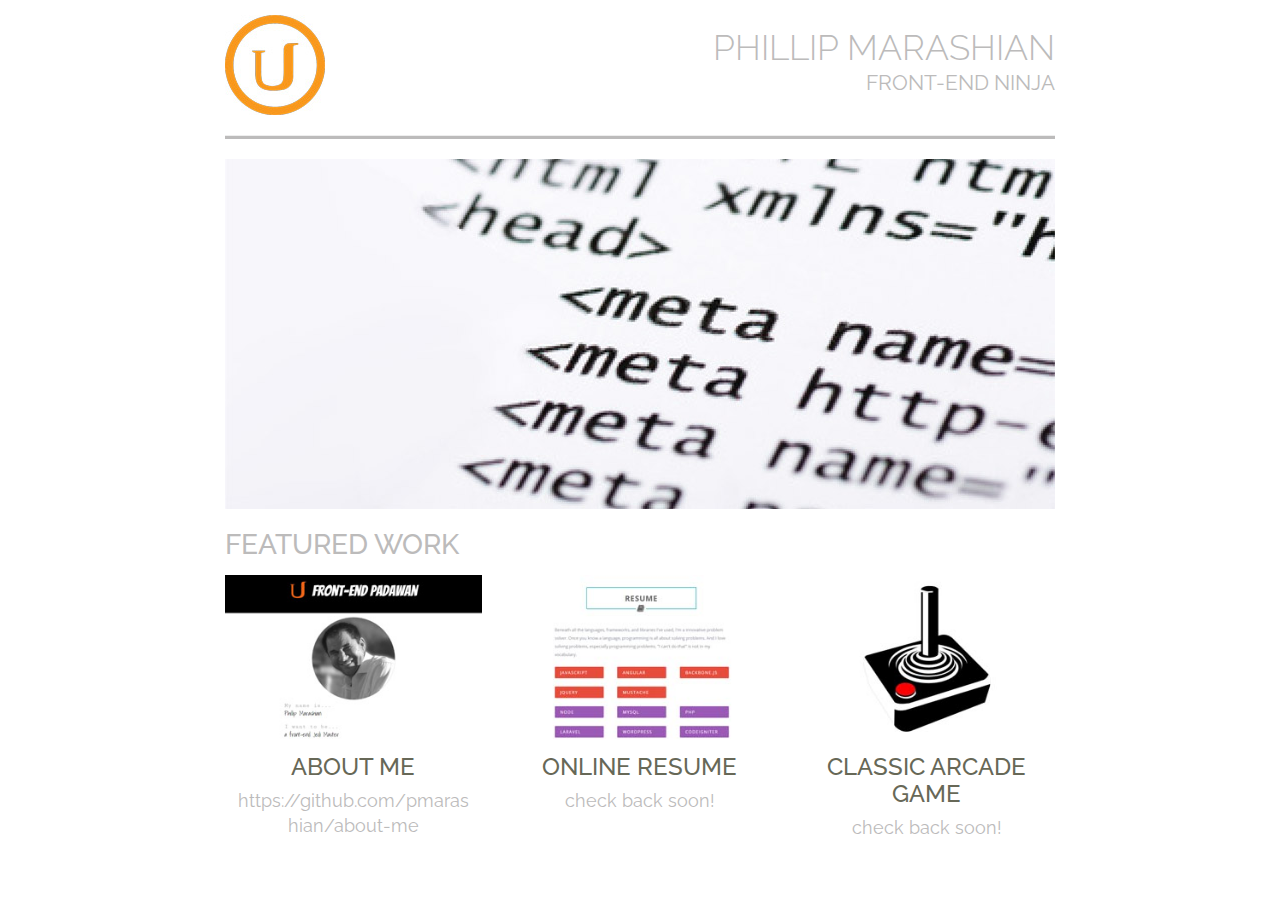
==== index.html @ ea9ba7e4 "initial commit of files" ====
<!DOCTYPE html>
<html>
<head>

    <title>Phillip Marashian, Front-end Ninja</title>

    <meta name="viewport" content="width=device-width, initial-scale=1">
    <meta charset="utf-8">

    <link rel="stylesheet" href="https://fonts.googleapis.com/css?family=Raleway:300,400,600">
    <link rel="stylesheet" href="assets/css/bootstrap.min.css">
    <link rel="stylesheet" href="assets/css/normalize.css">
    <link rel="stylesheet" href="assets/css/main.css">

  </head>

  <body>

  <div class="container">

      <header>

          <div class="row">

              <div class="col-xs-12 col-sm-3">

                  <picture>
                      <img class="logo" src="assets/images/udacity-logo-1x.jpg" srcset="assets/images/udacity-logo-2x.jpg 2x, assets/images/udacity-logo-3x.jpg 3x" alt="Udacity Logo">
                  </picture>

              </div>

              <div class="col-xs-12 col-sm-9">

                  <h1 class="grey">Phillip Marashian</h1>
                  <p class="mast grey">Front-end Ninja</p>

              </div>

              <div class="col-xs-12">

                  <hr class="line">

              </div>

          </div>

          <div class="row">

              <div class="col-xs-12">

                  <picture>
                      <source srcset="assets/images/code-large.jpg" media="(min-width:769px)">
                      <source srcset="assets/images/code-medium.jpg" media="(min-width:451px)">
                      <img alt="Stylized HTML Code" class="center-block img-responsive" src="assets/images/code-small.jpg">
                  </picture>

              </div>

          </div>

      </header>

      <section>

          <div class="row">

              <div class="col-xs-12">

                  <h2 class="grey">Featured Work</h2>

              </div>

          </div>

          <div class="row">

              <article>

                  <div class="col-xs-12 col-sm-4 portfolio-item">

                      <img alt="About Me" class="center-block img-responsive" src="assets/images/about-me-1x.jpg" srcset="assets/images/about-me-2x.jpg 2x, assets/images/about-me-3x.jpg 3x">

                      <h3 class="dark_grey">About Me</h3>

                      <a class="grey" href="https://github.com/pmarashian/about-me">https://github.com/pmarashian/about-me</a>

                  </div>

              </article>

              <article>

                  <div class="col-xs-12 col-sm-4 portfolio-item">

                      <img alt="Online Resume" class="center-block img-responsive" src="assets/images/resume-1x.jpg" srcset="assets/images/resume-2x.jpg 2x, assets/images/resume-3x.jpg 3x">

                      <h3 class="dark_grey">Online Resume</h3>

                      <a class="grey" href="#">check back soon!</a>

                  </div>

              </article>

              <article>

                  <div class="col-xs-12 col-sm-4 portfolio-item">

                      <!-- image from http://www.vectors4all.net/vectors/retro-joystick-clip-art -->
                      <!-- TODO replace image with image of project -->

                      <img alt="Classic Arcade Game" class="center-block img-responsive" src="assets/images/arcade-1x.jpg" srcset="assets/images/arcade-2x.jpg 2x, assets/images/arcade-3x.jpg 3x">

                      <h3 class="dark_grey">Classic Arcade Game</h3>

                      <a class="grey" href="#">check back soon!</a>

                  </div>

              </article>

          </div>

      </section>

  </div>

  <script src="vendor/jquery/dist/jquery.min.js"></script>
  <script src="assets/js/scripts.js"></script>

  </body>

</html>
---- assets/css/main.css ----
/*
*   Main Styles
*/

body {
    padding-top: 15px;
    font-family: 'Raleway', sans-serif;
    text-transform: uppercase;
}

h1, h2, h3, p, .portfolio-item, img {
    text-align: center;
}

img {
    max-width: 100%;
}

a {
    text-transform: none;
}

.grey {
    color: #bcbbbb;
}

.dark_grey {
    color: #676857;
}

.container {
    max-width: 860px;
}

/*
*   Header
*/

.logo {
    margin: 0 auto;
    display: block;
}

h1 {
    font-weight: 300;
    font-size: 2.5em;
    margin: .4em 0 0 0;
}

.mast {
    font-weight: 400;
    font-size: 1.5em;
}

.line {
    background-color: #bcbbbb;
    height: 0.2em;
}

/*
*   Portfolio Section
*/

h2 {
    font-weight: 500;
    font-size: 2em;
    margin: 1em 0;
}

h3 {
    margin: 0.5em 0 0 0;
}

/* http://css3generator.com/ */

.portfolio-item img {
    width: 85%;
    -webkit-transition: transform 500ms ease;
    -moz-transition: transform 500ms ease;
    -ms-transition: transform 500ms ease;
    -o-transition: transform 500ms ease;
    transition: transform 500ms ease;
}

    .portfolio-item img:hover {
        -moz-transform: scale(1.02);
        -webkit-transform: scale(1.02);
        -o-transform: scale(1.02);
        -ms-transform: scale(1.02);
        transform: scale(1.02);
    }

.portfolio-item a {
    margin-bottom: 2em;
    word-wrap: break-word;
    display: block;
    padding: 0.5em;
    font-size: 1em;
}

.portfolio-item a:hover {
    text-decoration: none;
    color: #f8981d;
}

.portfolio-item a:focus {
    text-decoration: none;
}

/*
*   Reformat for grid layout
*/

@media screen and ( min-width: 768px ) {

    h1, .mast {
        text-align: right;
    }

    h2 {
        text-align: left;
        margin: 0.5em 0;
    }

    .logo {
        margin: 0;
    }

    .portfolio-item img {
        width: 100%;
    }

    .portfolio-item a {
        font-size: 0.75em;
    }

}

@media screen and ( min-width: 1024px ) {

    .portfolio-item a {
        font-size: 1.25em;
    }

    h2 {
        margin: .75em 0 .5em 0;
    }

}
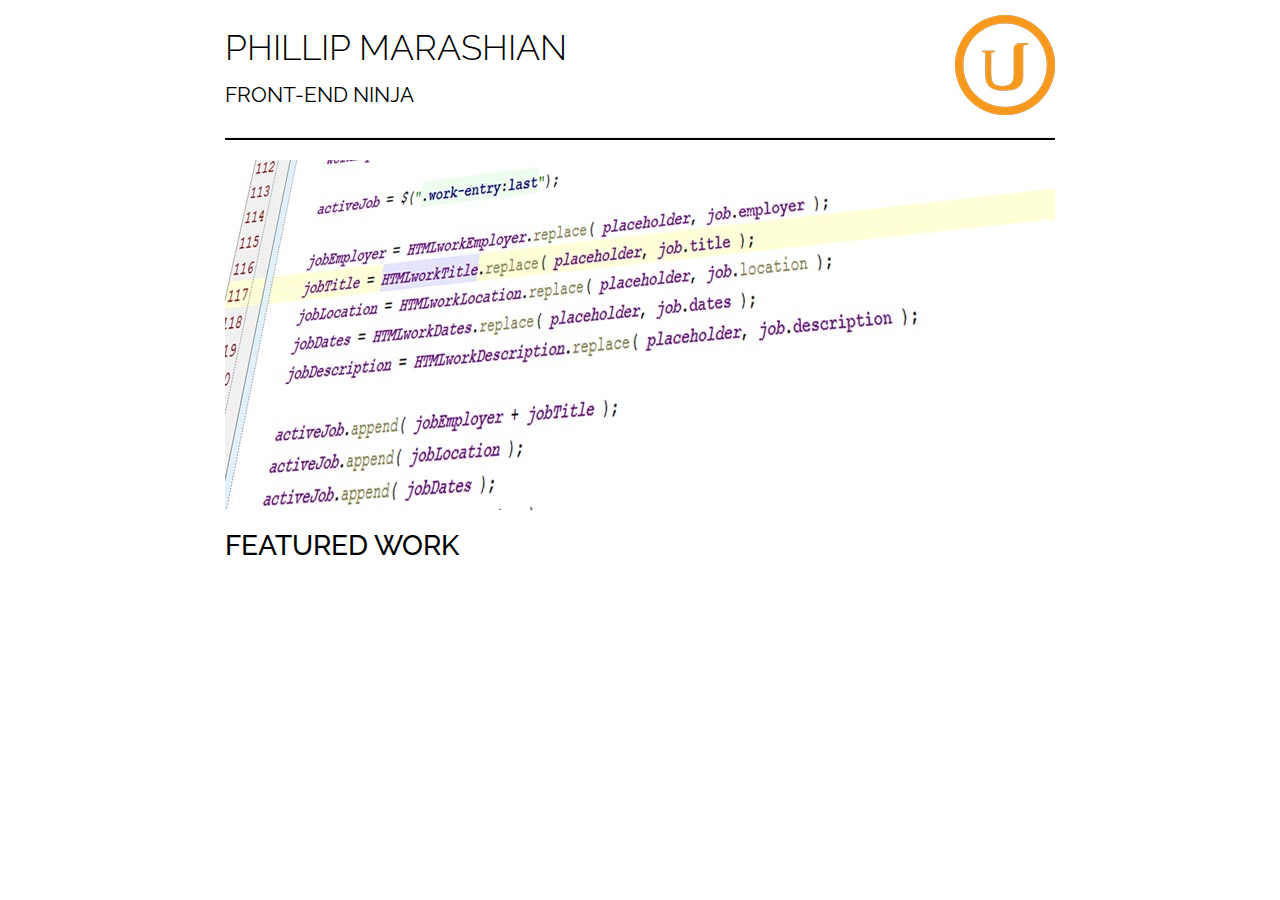
==== commit 02ff8b0c: "polymer support" ====
--- a/index.html
+++ b/index.html
@@ -12,6 +12,9 @@
     <link rel="stylesheet" href="assets/css/normalize.css">
     <link rel="stylesheet" href="assets/css/main.css">
 
+    <script src="vendor/webcomponentsjs/webcomponents.min.js"></script>
+    <link rel="import" href="elements/portfolio-item.html">
+
   </head>
 
   <body>
@@ -22,18 +25,18 @@
 
           <div class="row">
 
+              <div class="col-xs-12 col-sm-9">
+
+                  <h1 class="black">Phillip Marashian</h1>
+                  <h2 class="mast black">Front-end Ninja</h2>
+
+              </div>
+
               <div class="col-xs-12 col-sm-3">
 
                   <picture>
                       <img class="logo" src="assets/images/udacity-logo-1x.jpg" srcset="assets/images/udacity-logo-2x.jpg 2x, assets/images/udacity-logo-3x.jpg 3x" alt="Udacity Logo">
                   </picture>
-
-              </div>
-
-              <div class="col-xs-12 col-sm-9">
-
-                  <h1 class="grey">Phillip Marashian</h1>
-                  <p class="mast grey">Front-end Ninja</p>
 
               </div>
 
@@ -67,7 +70,7 @@
 
               <div class="col-xs-12">
 
-                  <h2 class="grey">Featured Work</h2>
+                  <h2 class="black">Featured Work</h2>
 
               </div>
 
@@ -77,46 +80,19 @@
 
               <article>
 
-                  <div class="col-xs-12 col-sm-4 portfolio-item">
-
-                      <img alt="About Me" class="center-block img-responsive" src="assets/images/about-me-1x.jpg" srcset="assets/images/about-me-2x.jpg 2x, assets/images/about-me-3x.jpg 3x">
-
-                      <h3 class="dark_grey">About Me</h3>
-
-                      <a class="grey" href="https://github.com/pmarashian/about-me">https://github.com/pmarashian/about-me</a>
-
-                  </div>
+                  <portfolio-item-element title="About Me" image_1x="assets/images/about-me-1x.jpg" image_2x="assets/images/about-me-2x.jpg" image_3x="assets/images/about-me-3x.jpg" image_alt="About Me" text="https://github.com/pmarashian/about-me" link="https://github.com/pmarashian/about-me"></portfolio-item-element>
 
               </article>
 
               <article>
 
-                  <div class="col-xs-12 col-sm-4 portfolio-item">
-
-                      <img alt="Online Resume" class="center-block img-responsive" src="assets/images/resume-1x.jpg" srcset="assets/images/resume-2x.jpg 2x, assets/images/resume-3x.jpg 3x">
-
-                      <h3 class="dark_grey">Online Resume</h3>
-
-                      <a class="grey" href="#">check back soon!</a>
-
-                  </div>
+                  <portfolio-item-element title="Online Resume" image_1x="assets/images/resume-1x.jpg" image_2x="assets/images/resume-2x.jpg" image_3x="assets/images/resume-3x.jpg" image_alt="Online Resume" text="check back soon!" link="#"></portfolio-item-element>
 
               </article>
 
               <article>
 
-                  <div class="col-xs-12 col-sm-4 portfolio-item">
-
-                      <!-- image from http://www.vectors4all.net/vectors/retro-joystick-clip-art -->
-                      <!-- TODO replace image with image of project -->
-
-                      <img alt="Classic Arcade Game" class="center-block img-responsive" src="assets/images/arcade-1x.jpg" srcset="assets/images/arcade-2x.jpg 2x, assets/images/arcade-3x.jpg 3x">
-
-                      <h3 class="dark_grey">Classic Arcade Game</h3>
-
-                      <a class="grey" href="#">check back soon!</a>
-
-                  </div>
+                  <portfolio-item-element title="Classic Arcade Game" image_1x="assets/images/arcade-1x.jpg" image_2x="assets/images/arcade-2x.jpg" image_3x="assets/images/arcade-3x.jpg" image_alt="Classic Arcade Game" text="check back soon!" link="#"></portfolio-item-element>
 
               </article>
 
--- a/assets/css/main.css
+++ b/assets/css/main.css
@@ -28,6 +28,10 @@
     color: #676857;
 }
 
+.black {
+    color: #000;
+}
+
 .container {
     max-width: 860px;
 }
@@ -53,8 +57,8 @@
 }
 
 .line {
-    background-color: #bcbbbb;
-    height: 0.2em;
+    background-color: #000;
+    height: 0.15em;
 }
 
 /*
@@ -114,7 +118,7 @@
 @media screen and ( min-width: 768px ) {
 
     h1, .mast {
-        text-align: right;
+        text-align: left;
     }
 
     h2 {
@@ -124,6 +128,7 @@
 
     .logo {
         margin: 0;
+        float: right;
     }
 
     .portfolio-item img {
